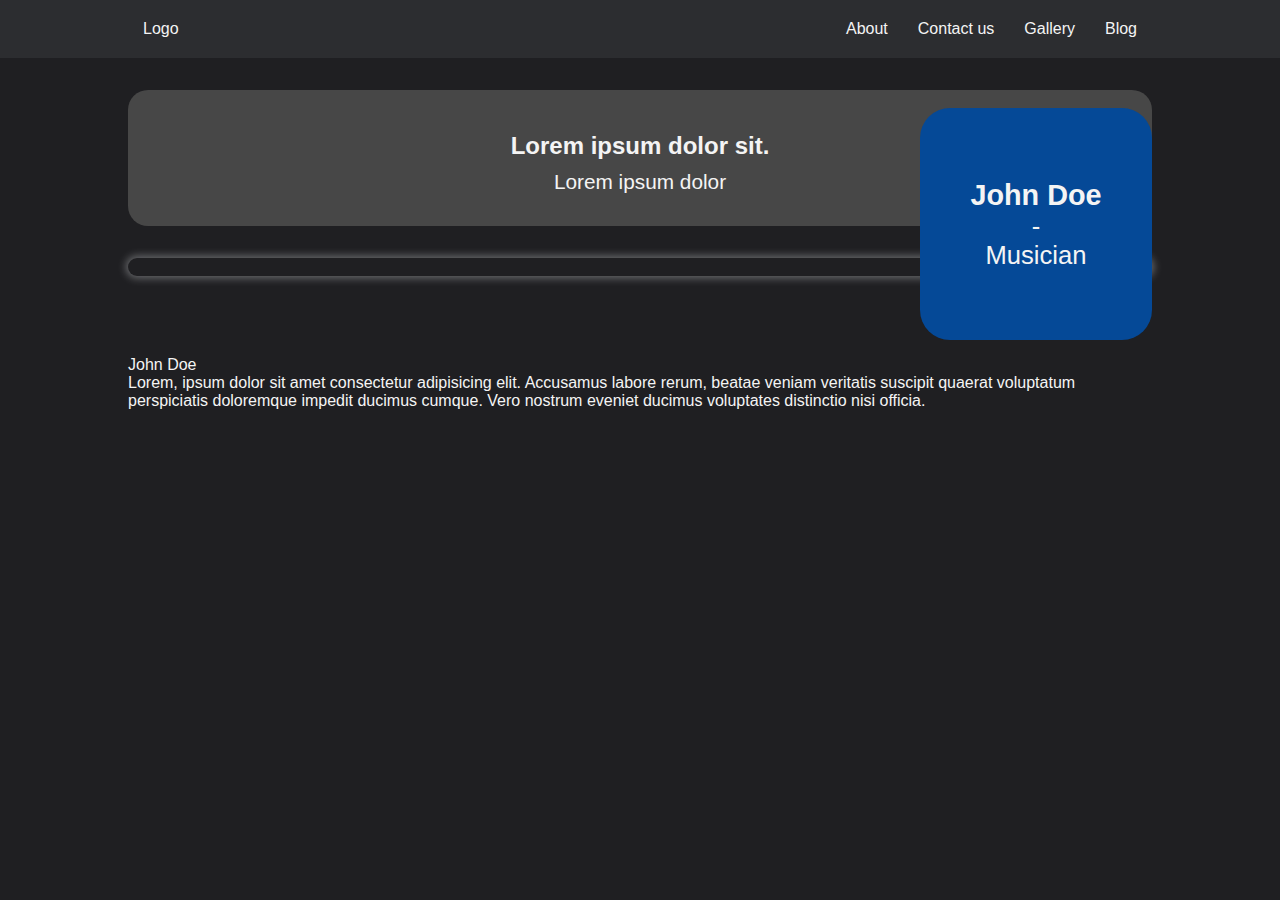
==== index.html @ 726c6932 "first commit" ====
<!DOCTYPE html>
<html lang="en">
  <head>
    <meta charset="UTF-8" />
    <meta http-equiv="X-UA-Compatible" content="IE=edge" />
    <meta name="viewport" content="width=device-width, initial-scale=1.0" />
    <link rel="stylesheet" href="index.css" />
    <title>Flex - Lesson</title>
  </head>
  <body>
    <!-- display: flex -->
    <header>
      <nav>
        <div class="brand">
          <a href="#!">Logo</a>
        </div>

        <div class="nav-menu">
          <ul class="nav-menu-list">
            <li class="nav-item"><a href="#!">About</a></li>
            <li class="nav-item"><a href="#!">Contact us</a></li>
            <li class="nav-item"><a href="#!">Gallery</a></li>
            <li class="nav-item"><a href="#!">Blog</a></li>
          </ul>
        </div>
      </nav>
    </header>
    <div class="container">
      <div class="jumbo">
        <p>Lorem ipsum dolor sit.</p>
        <p>Lorem ipsum dolor</p>
      </div>

      <section class="about">
        <div class="about-box">
          <div class="img-sect">
            <div class="img-cont">
              <img
                src="https://mymodernmet.com/wp/wp-content/uploads/2019/09/100k-ai-faces-6.jpg"
                alt=""
              />
            </div>
            <div class="status-cont">
              <p>John Doe</p>
              <p>-</p>
              <p>Musician</p>
            </div>
          </div>
          <div class="text-sect">
            <p class="name">John Doe</p>
            <p class="note">
              Lorem, ipsum dolor sit amet consectetur adipisicing elit.
              Accusamus labore rerum, beatae veniam veritatis suscipit quaerat
              voluptatum perspiciatis doloremque impedit ducimus cumque. Vero
              nostrum eveniet ducimus voluptates distinctio nisi officia.
            </p>
          </div>
        </div>
      </section>
    </div>
  </body>
</html>
---- index.css ----
* {
  padding: 0;
  margin: 0;
  font-family: "Lucida Sans", "Lucida Sans Regular", "Lucida Grande",
    "Lucida Sans Unicode", Geneva, Verdana, sans-serif;
}

body {
  background-color: rgb(31, 31, 34);
  color: #f4f4f4;
}

header {
  background-color: rgb(44, 45, 48);
}

.brand {
  border-bottom: 1px solid rgb(71, 71, 71);
  margin-bottom: 10px;
}

.brand a,
.nav-item a {
  padding: 10px 5px;
  color: #f4f4f4;
  display: block;
  text-decoration: none;
  transition: all 200ms ease-in;
}

.brand a:hover,
.nav-item a:hover {
  background-color: rgb(33, 33, 36);
}

.nav-menu .nav-menu-list {
  list-style: none;
}

.container {
  padding: 0 10px;
}

.jumbo {
  background-color: rgb(71, 71, 71);
  padding: 2rem;
  margin: 2rem 0;
  border-radius: 20px;
  text-align: center;
  font-size: 1.3rem;
}

.jumbo p:first-child {
  font-weight: bold;
  font-size: 1.5rem;
  line-height: 2;
}

.about-box .img-sect {
  position: relative;
  margin-bottom: 5rem;
}

.about-box .img-cont {
  border-radius: 30px;
  box-shadow: 0px 0px 8px 2px rgba(237, 240, 243, 0.377);
}

.about-box .status-cont {
  background-color: rgb(5, 73, 151);
  width: 100px;
  height: 100px;
  padding: 1rem;
  display: flex;
  flex-direction: column;
  align-items: center;
  justify-content: center;
  border-radius: 30px;
  font-size: 1rem;
  text-align: center;
  position: absolute;
  bottom: -4rem;
  right: 0;
}

.about-box .status-cont p:nth-child(1) {
  font-size: 1.3rem;
  font-weight: bold;
}

.about-box .img-cont img {
  width: 100%;
  border-radius: 30px;
}

@media (min-width: 768px) {
  nav,
  .nav-menu-list {
    display: flex;
    align-items: center;
  }

  nav {
    justify-content: space-between;
  }

  .brand {
    margin-bottom: 0;
    border-bottom: none;
  }

  .brand a,
  .nav-item a {
    padding: 20px 15px;
  }

  .container {
    width: 80%;
    margin: 0 auto;
  }

  .about-box .status-cont {
    width: 200px;
    height: 200px;
    font-size: 1.6rem;
  }

  .about-box .status-cont p:nth-child(1) {
    font-size: 1.8rem;
  }
}

/* Tablet only */
@media (max-width: 1024px) and (min-width: 768px) {
}

/* Large only */
@media (min-width: 1025px) {
  nav {
    width: 80%;
    margin: 0 auto;
  }
}
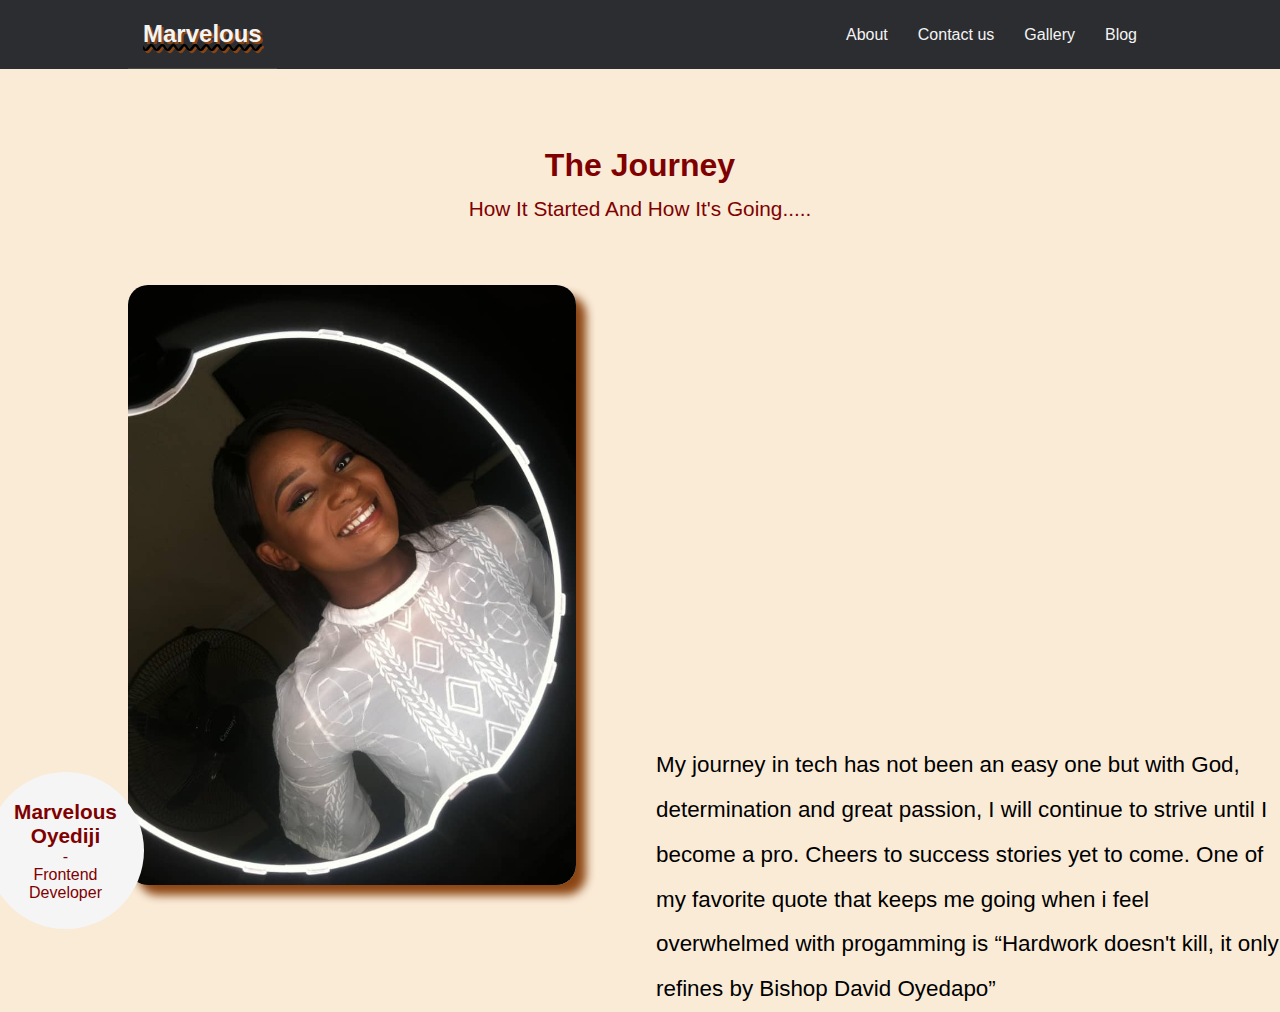
==== commit 0ef52f5d: "made alot of changes" ====
--- a/index.html
+++ b/index.html
@@ -12,23 +12,23 @@
     <header>
       <nav>
         <div class="brand">
-          <a href="#!">Logo</a>
+          <a href="index.html">Marvelous</a>
         </div>
 
         <div class="nav-menu">
           <ul class="nav-menu-list">
-            <li class="nav-item"><a href="#!">About</a></li>
-            <li class="nav-item"><a href="#!">Contact us</a></li>
-            <li class="nav-item"><a href="#!">Gallery</a></li>
-            <li class="nav-item"><a href="#!">Blog</a></li>
+            <li class="nav-item"><a href="About.html">About</a></li>
+            <li class="nav-item"><a href="Contact.html">Contact us</a></li>
+            <li class="nav-item"><a href="Gallery.html">Gallery</a></li>
+            <li class="nav-item"><a href="Blog.html">Blog</a></li>
           </ul>
         </div>
       </nav>
     </header>
     <div class="container">
       <div class="jumbo">
-        <p>Lorem ipsum dolor sit.</p>
-        <p>Lorem ipsum dolor</p>
+        <p>The Journey</p>
+        <p>How It Started And How It's Going.....</p>
       </div>
 
       <section class="about">
@@ -36,23 +36,21 @@
           <div class="img-sect">
             <div class="img-cont">
               <img
-                src="https://mymodernmet.com/wp/wp-content/uploads/2019/09/100k-ai-faces-6.jpg"
-                alt=""
-              />
+                src="assests/Marvy 5.jpeg"
+                alt=""/>
             </div>
             <div class="status-cont">
-              <p>John Doe</p>
+              <p class="status-cont1">Marvelous Oyediji</p>
               <p>-</p>
-              <p>Musician</p>
+              <p>Frontend Developer</p>
             </div>
           </div>
           <div class="text-sect">
-            <p class="name">John Doe</p>
             <p class="note">
-              Lorem, ipsum dolor sit amet consectetur adipisicing elit.
-              Accusamus labore rerum, beatae veniam veritatis suscipit quaerat
-              voluptatum perspiciatis doloremque impedit ducimus cumque. Vero
-              nostrum eveniet ducimus voluptates distinctio nisi officia.
+              My journey in tech has not been an easy one but with God, determination and great passion,
+              I will continue to strive until I become a pro. Cheers to success stories yet to come. One of my favorite quote that keeps me going
+              when i feel overwhelmed with progamming is
+              <q>Hardwork doesn't kill, it only refines by Bishop David Oyedapo</q>
             </p>
           </div>
         </div>
--- a/index.css
+++ b/index.css
@@ -6,8 +6,8 @@
 }
 
 body {
-  background-color: rgb(31, 31, 34);
-  color: #f4f4f4;
+  background-color: antiquewhite;
+  
 }
 
 header {
@@ -17,6 +17,11 @@
 .brand {
   border-bottom: 1px solid rgb(71, 71, 71);
   margin-bottom: 10px;
+  font-weight: bolder;
+    font-size: large;
+    text-decoration-line: underline;
+    text-decoration-style: wavy;
+    text-shadow: 2px 2px saddlebrown;
 }
 
 .brand a,
@@ -42,17 +47,16 @@
 }
 
 .jumbo {
-  background-color: rgb(71, 71, 71);
+  color: maroon;
   padding: 2rem;
   margin: 2rem 0;
-  border-radius: 20px;
   text-align: center;
   font-size: 1.3rem;
 }
 
 .jumbo p:first-child {
   font-weight: bold;
-  font-size: 1.5rem;
+  font-size: 2rem;
   line-height: 2;
 }
 
@@ -62,38 +66,41 @@
 }
 
 .about-box .img-cont {
-  border-radius: 30px;
-  box-shadow: 0px 0px 8px 2px rgba(237, 240, 243, 0.377);
+  border-radius: 20px;
 }
 
 .about-box .status-cont {
-  background-color: rgb(5, 73, 151);
-  width: 100px;
-  height: 100px;
+  background-color:whitesmoke;
+  color:maroon;
+  width: 95px;
+  height: 95px;
   padding: 1rem;
   display: flex;
   flex-direction: column;
   align-items: center;
   justify-content: center;
-  border-radius: 30px;
-  font-size: 1rem;
+  border-radius: 100px;
+  font-size: 0.7rem;
   text-align: center;
   position: absolute;
-  bottom: -4rem;
+  bottom: -3rem;
   right: 0;
 }
 
-.about-box .status-cont p:nth-child(1) {
-  font-size: 1.3rem;
+.status-cont1 {
+  font-size: 1rem;
   font-weight: bold;
 }
 
 .about-box .img-cont img {
   width: 100%;
-  border-radius: 30px;
-}
-
-@media (min-width: 768px) {
+  height: 455px;
+  border-radius: 20px;
+  box-shadow: 0px 5px 14px 8px saddlebrown;
+}
+
+
+@media (min-width: 768px){
   nav,
   .nav-menu-list {
     display: flex;
@@ -106,7 +113,10 @@
 
   .brand {
     margin-bottom: 0;
-    border-bottom: none;
+    font-weight: bolder;
+    font-size: x-large;
+    text-decoration-line: underline;
+    text-decoration-style: wavy;
   }
 
   .brand a,
@@ -118,26 +128,85 @@
     width: 80%;
     margin: 0 auto;
   }
-
+ 
   .about-box .status-cont {
     width: 200px;
-    height: 200px;
+    height: fit-content;
     font-size: 1.6rem;
   }
 
-  .about-box .status-cont p:nth-child(1) {
+  .status-cont1 {
     font-size: 1.8rem;
   }
-}
+  .note{
+    font-size: 1.5rem;
+  }
+  .about-box .img-cont img {
+    width: 100%;
+    height: 455px;
+    border-radius: 20px;
+    box-shadow: 0px 5px 14px 8px saddlebrown;
+  }
+}
+
 
 /* Tablet only */
 @media (max-width: 1024px) and (min-width: 768px) {
-}
-
+} .about-box .status-cont {
+  width: 125px;
+    height: 125px;
+  font-size: 1.2rem;
+  display: flex;
+  border-radius: 100px;
+  position: absolute;
+  bottom:-3rem;
+  right: -1.1rem;
+}
+.status-cont1 {
+  font-size: 1.3rem;
+}
+.note {
+  font-size: 1.3rem;
+  line-height: 1.7;
+  }
+  .about-box .img-cont img {
+    height: 610px;
+    width: 100%;
+    box-shadow: 0px 10px 10px 10px saddlebrown;
+    border-radius: 20px;
+  }
+  
 /* Large only */
 @media (min-width: 1025px) {
   nav {
     width: 80%;
     margin: 0 auto;
   }
-}
+  .about-box .img-cont img{
+    box-shadow: 10px 10px 10px saddlebrown;
+    height: 600px;
+    width: auto;
+    border-radius: 20px;
+  }
+  .about-box .status-cont {
+    width: 125px;
+    height: 125px;
+    font-size: 1rem;
+    display: flex;
+    border-radius: 50%;
+    position: absolute;
+    bottom: -2.5rem;
+    right: 63rem;
+}
+.status-cont1 {
+  font-size: 1.3rem;
+}
+.note {
+  bottom: -7rem;
+  font-size: 1.4rem;
+  position: absolute;
+  left: 41rem;
+  line-height:2;
+}
+
+}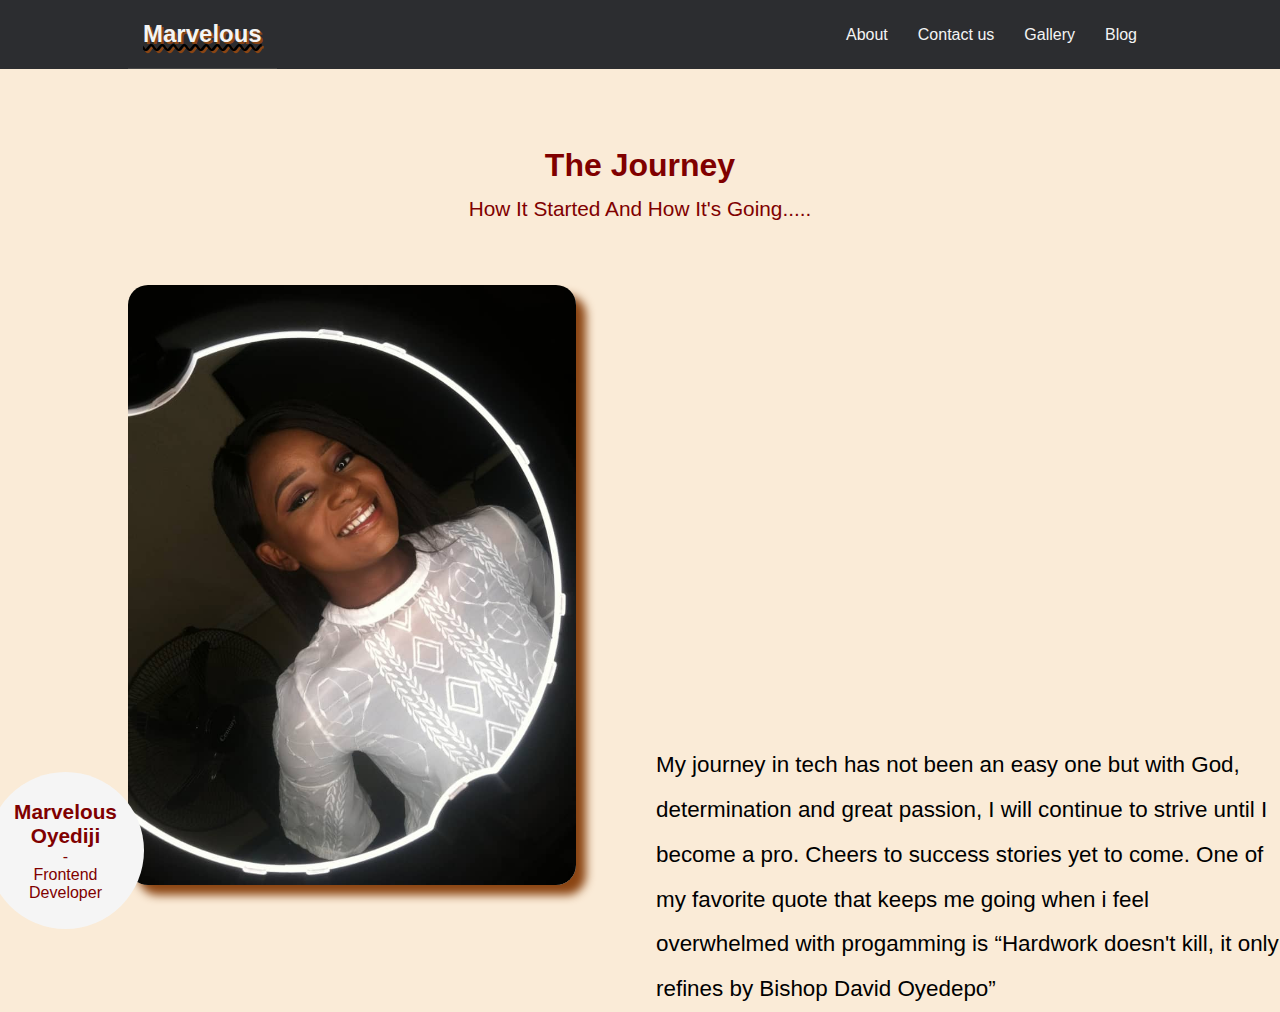
==== commit 0dc5986b: "added a date and corrected a name" ====
--- a/index.html
+++ b/index.html
@@ -50,7 +50,7 @@
               My journey in tech has not been an easy one but with God, determination and great passion,
               I will continue to strive until I become a pro. Cheers to success stories yet to come. One of my favorite quote that keeps me going
               when i feel overwhelmed with progamming is
-              <q>Hardwork doesn't kill, it only refines by Bishop David Oyedapo</q>
+              <q>Hardwork doesn't kill, it only refines by Bishop David Oyedepo</q>
             </p>
           </div>
         </div>
